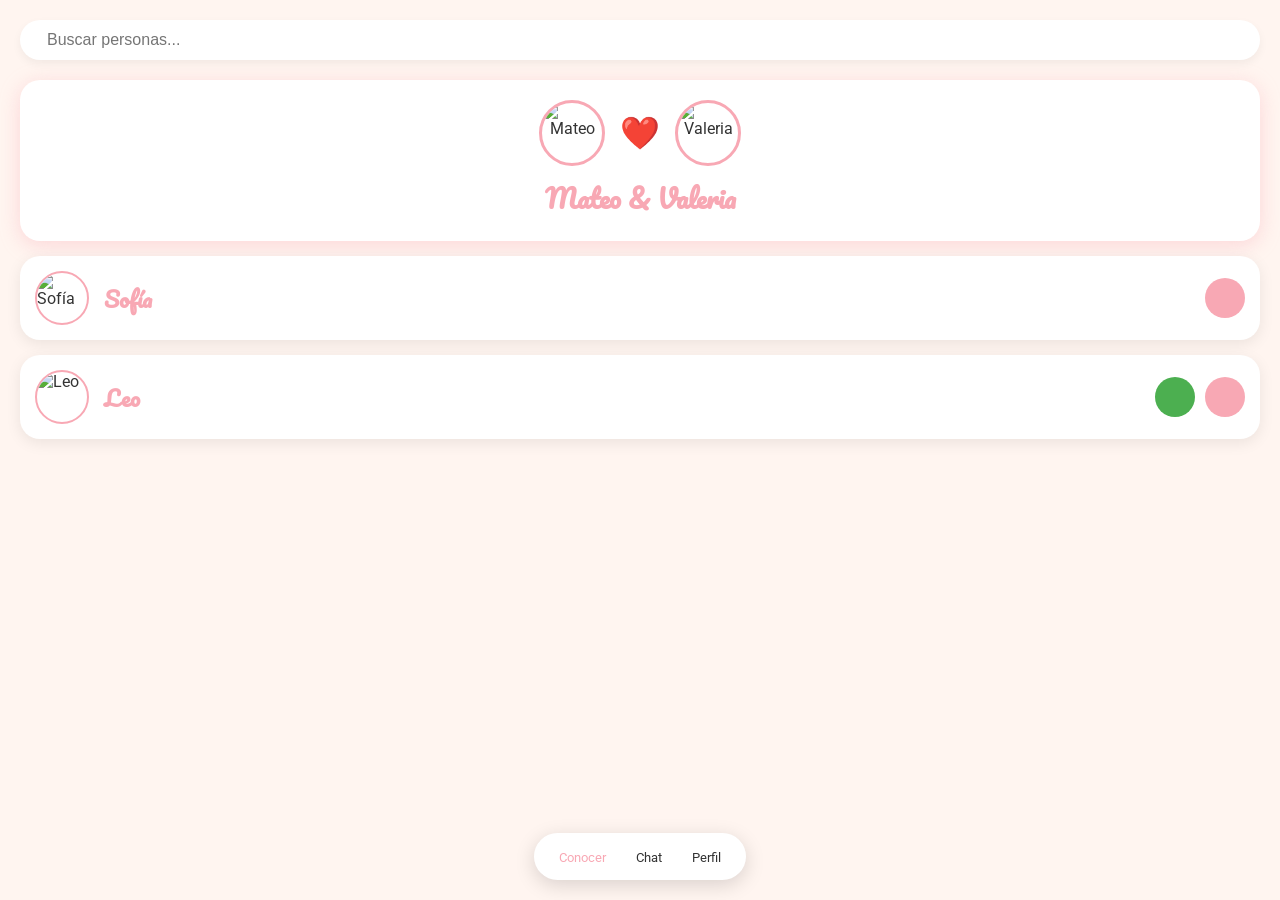
==== index.html @ 5f37c7fa "feat: Implementa la pantalla de chat individual Añade la estructura HTML, los estilos CSS y la lógic" ====
<!DOCTYPE html>
<html lang="es">
<head>
    <meta charset="UTF-8">
    <meta name="viewport" content="width=device-width, initial-scale=1.0">
    <title>ChatWey</title>
    <link rel="stylesheet" href="style.css">
</head>
<body>
    <div id="app">
        <!-- "Conocer" Screen -->
        <div id="conocer-screen" class="screen active">
            <header>
                <div class="search-bar">
                    <ion-icon name="search-outline"></ion-icon>
                    <input type="text" placeholder="Buscar personas...">
                </div>
            </header>
            <main class="user-list">
                <!-- User profiles will be injected here by JavaScript -->
            </main>
        </div>

        <!-- "Chat" Screen (initially hidden) -->
        <div id="chat-screen" class="screen">
            <header>
                <h2 class="screen-title">Chat</h2>
            </header>
            <main class="conversation-list" id="conversation-list">
                <!-- Conversation items will be injected here by JavaScript -->
            </main>
        </div>

        <!-- "Perfil" Screen (initially hidden) -->
        <div id="perfil-screen" class="screen">
            <!-- Profile content will go here -->
        </div>

        <!-- "Individual Chat" Screen (initially hidden) -->
        <div id="individual-chat-screen" class="screen">
            <header class="chat-header">
                <button class="back-button" id="back-to-chat-list">
                    <ion-icon name="arrow-back-outline"></ion-icon>
                </button>
                <img src="" alt="Avatar" class="avatar" id="chat-header-avatar">
                <div class="chat-header-info">
                    <h3 id="chat-header-name"></h3>
                    <!-- Optional: status like "online" or "typing..." can go here -->
                </div>
            </header>
            <main class="message-list" id="message-list">
                <!-- Messages will be injected here by JavaScript -->
            </main>
            <footer class="chat-input-bar">
                <input type="text" placeholder="Escribe un mensaje..." id="message-input">
                <button class="send-message-button">
                    <ion-icon name="send-outline"></ion-icon>
                </button>
            </footer>
        </div>

        <!-- Couple Request Panel (hidden by default) -->
        <div id="couple-request-panel" class="modal-overlay" style="display: none;">
            <div class="modal-content">
                <h3>Escribe un mensaje especial</h3>
                <textarea id="couple-request-message" placeholder="Tu mensaje aquí..."></textarea>
                <button id="send-couple-request" class="send-button">Enviar Carta</button>
                <button id="cancel-couple-request" class="cancel-button">
                    <ion-icon name="close-outline"></ion-icon>
                </button>
            </div>
        </div>
    </div>

    <!-- Bubble Navigation Menu -->
    <nav class="bubble-nav" id="bubble-nav-bar">
        <a href="#" class="nav-item active" data-screen="conocer-screen">
            <ion-icon name="people-outline"></ion-icon>
            <span>Conocer</span>
        </a>
        <a href="#" class="nav-item" data-screen="chat-screen">
            <ion-icon name="chatbubbles-outline"></ion-icon>
            <span>Chat</span>
        </a>
        <a href="#" class="nav-item" data-screen="perfil-screen">
            <ion-icon name="person-outline"></ion-icon>
            <span>Perfil</span>
        </a>
    </nav>

    <script type="module" src="https://unpkg.com/ionicons@7.1.0/dist/ionicons/ionicons.esm.js"></script>
    <script nomodule src="https://unpkg.com/ionicons@7.1.0/dist/ionicons/ionicons.js"></script>
    <script src="app.js"></script>
</body>
</html>
---- style.css ----
@import url('https://fonts.googleapis.com/css2?family=Pacifico&family=Roboto:wght@400;700&display=swap');

:root {
    --bg-color: #FFF5F0; /* Peach */
    --primary-color: #F8A8B4; /* Pink */
    --secondary-color: #F9A66C; /* Orange */
    --text-color: #333;
    --white-color: #fff;
    --bubble-radius: 30px;
    --card-radius: 20px;
}

body {
    font-family: 'Roboto', sans-serif;
    background-color: var(--bg-color);
    margin: 0;
    padding: 0;
    padding-bottom: 80px; /* Space for the nav bar */
    color: var(--text-color);
}

#app {
    padding: 20px;
}

/* --- Screens --- */
.screen {
    display: none;
}
.screen.active {
    display: block; /* Default for others */
}

.screen-title {
    font-family: 'Pacifico', cursive;
    color: var(--primary-color);
    text-align: center;
    font-size: 2em;
}

/* --- Header & Search Bar --- */
header {
    margin-bottom: 20px;
}

.search-bar {
    display: flex;
    align-items: center;
    background-color: var(--white-color);
    border-radius: var(--bubble-radius);
    padding: 10px 15px;
    box-shadow: 0 4px 10px rgba(0, 0, 0, 0.05);
}

.search-bar ion-icon {
    font-size: 1.2em;
    color: var(--primary-color);
    margin-right: 10px;
}

.search-bar input {
    border: none;
    outline: none;
    width: 100%;
    background: transparent;
    font-size: 1em;
}

/* --- User List --- */
.user-list {
    display: grid;
    gap: 15px;
}

.user-card {
    display: flex;
    align-items: center;
    background-color: var(--white-color);
    border-radius: var(--card-radius);
    padding: 15px;
    box-shadow: 0 4px 15px rgba(0, 0, 0, 0.08);
    transition: transform 0.2s ease;
}
.user-card:hover {
    transform: translateY(-3px);
}

.user-card .avatar {
    width: 50px;
    height: 50px;
    border-radius: 50%;
    object-fit: cover;
    margin-right: 15px;
    border: 2px solid var(--primary-color);
}

.user-card .user-info {
    flex-grow: 1;
}

.user-card .user-info h3 {
    margin: 0;
    font-family: 'Pacifico', cursive;
    font-size: 1.4em;
    color: var(--primary-color);
}

.user-card .action-button {
    border: none;
    background-color: var(--primary-color);
    color: var(--white-color);
    padding: 10px;
    border-radius: 50%;
    width: 40px;
    height: 40px;
    display: flex;
    align-items: center;
    justify-content: center;
    cursor: pointer;
    transition: background-color 0.2s ease;
    font-size: 1.5em;
}

.user-card .action-button:hover {
    background-color: var(--secondary-color);
}

.user-card .action-button.friends {
    background-color: #4CAF50; /* Green for friends */
}
.user-card .action-button.friends:hover {
    background-color: #45a049;
}

.button-group {
    display: flex;
    gap: 10px;
}

.couple-button.pending ion-icon {
    color: var(--secondary-color);
}

.couple-button.request-received ion-icon {
    color: var(--primary-color);
    animation: pulse 1.5s infinite;
}

@keyframes pulse {
    0% { transform: scale(1); }
    50% { transform: scale(1.3); }
    100% { transform: scale(1); }
}


/* --- Couple Card --- */
.couple-card {
    background-color: var(--white-color);
    border-radius: var(--card-radius);
    padding: 20px;
    box-shadow: 0 4px 20px rgba(248, 168, 180, 0.4);
    display: flex;
    flex-direction: column;
    align-items: center;
    text-align: center;
}

.couple-avatars {
    display: flex;
    align-items: center;
    margin-bottom: 10px;
}

.couple-avatars .avatar {
    width: 60px;
    height: 60px;
    border-radius: 50%;
    object-fit: cover;
    border: 3px solid var(--primary-color);
}

.couple-avatars .heart-animation {
    font-size: 2em;
    color: var(--primary-color);
    margin: 0 15px;
    animation: heartbeat 1.5s infinite ease-in-out;
    position: relative; /* Needed for pseudo-elements */
}

@keyframes heartbeat {
    0%, 100% { transform: scale(1); }
    50% { transform: scale(1.2); }
}

/* Floating hearts animation */
.couple-card .couple-avatars::before,
.couple-card .couple-avatars::after {
    content: '❤️';
    position: absolute;
    font-size: 1em;
    opacity: 0;
    animation: float-heart 5s infinite;
}

.couple-card .couple-avatars::after {
    animation-delay: 2.5s; /* Start the second heart halfway through */
}

@keyframes float-heart {
    0% {
        transform: translateX(-50px) translateY(0);
        opacity: 0;
    }
    25% {
        opacity: 0.7;
    }
    75% {
        opacity: 0.7;
    }
    100% {
        transform: translateX(50px) translateY(-20px);
        opacity: 0;
    }
}

.couple-info h3 {
    margin: 0;
    font-family: 'Pacifico', cursive;
    font-size: 1.6em;
    color: var(--primary-color);
}

/* --- Chat Screen & Letter --- */
#chat-messages {
    display: flex;
    flex-direction: column;
    gap: 20px;
    align-items: center;
}

.letter-container {
    perspective: 1000px;
    cursor: pointer;
}

.letter-envelope {
    width: 200px;
    height: 120px;
    background-color: var(--primary-color);
    border-radius: 10px;
    position: relative;
    display: flex;
    justify-content: center;
    align-items: center;
    box-shadow: 0 5px 15px rgba(0,0,0,0.1);
    color: white;
    font-size: 2em;
}

.letter-envelope::before {
    content: '';
    position: absolute;
    top: 0;
    left: 0;
    right: 0;
    border-top: 60px solid var(--secondary-color);
    border-left: 100px solid transparent;
    border-right: 100px solid transparent;
    border-radius: 10px 10px 0 0;
}

.letter-container.open .letter-envelope {
    transform: rotateX(180deg);
}

.letter-content {
    position: absolute;
    top: 0;
    left: 0;
    width: 100%;
    height: 100%;
    background: white;
    color: var(--text-color);
    padding: 20px;
    border-radius: 10px;
    transform: rotateX(-180deg);
    backface-visibility: hidden;
    overflow: auto;
    box-sizing: border-box;
}

.letter-container.open .letter-content {
    transform: rotateX(0deg);
    z-index: 2; /* Bring to front when open */
}

.letter-content p {
    margin: 0 0 10px;
}

.letter-actions {
    display: flex;
    justify-content: center;
    gap: 20px;
    margin-top: 15px;
}

.letter-actions .action-button.accept {
    background-color: #4CAF50;
}
.letter-actions .action-button.reject {
    background-color: #F44336;
}

.letter-envelope, .letter-content {
    transition: transform 0.6s;
    transform-style: preserve-3d;
    backface-visibility: hidden;
}


/* --- Couple Request Panel --- */
.modal-overlay {
    position: fixed;
    top: 0;
    left: 0;
    width: 100%;
    height: 100%;
    background-color: rgba(0, 0, 0, 0.5);
    display: flex;
    justify-content: center;
    align-items: center;
    z-index: 1000;
}

.modal-content {
    background-color: var(--white-color);
    padding: 30px;
    border-radius: var(--bubble-radius);
    box-shadow: 0 10px 30px rgba(0, 0, 0, 0.2);
    width: 90%;
    max-width: 400px;
    text-align: center;
    position: relative;
    transition: transform 0.3s ease-out, opacity 0.3s ease-out;
}

.modal-content.sending {
    animation: send-letter 0.8s forwards ease-in-out;
}

@keyframes send-letter {
    0% {
        transform: scale(1) rotate(0deg);
        opacity: 1;
    }
    30% {
        transform: scale(1.05) rotate(0deg); /* slight grow */
    }
    100% {
        transform: scale(0.1) translateY(-800px) rotate(45deg);
        opacity: 0;
    }
}

.modal-content h3 {
    font-family: 'Pacifico', cursive;
    color: var(--primary-color);
    margin-top: 0;
}

.modal-content textarea {
    width: 100%;
    height: 100px;
    border-radius: var(--card-radius);
    border: 1px solid #ddd;
    padding: 10px;
    margin-bottom: 20px;
    font-family: 'Roboto', sans-serif;
    resize: none;
}

.send-button {
    background-color: var(--primary-color);
    color: var(--white-color);
    border: none;
    padding: 15px 30px;
    border-radius: var(--bubble-radius);
    font-size: 1.1em;
    cursor: pointer;
    transition: background-color 0.2s ease;
}

.send-button:hover {
    background-color: var(--secondary-color);
}

.cancel-button {
    position: absolute;
    top: 10px;
    right: 10px;
    background: transparent;
    border: none;
    font-size: 2em;
    color: #aaa;
    cursor: pointer;
}


/* --- Bubble Navigation --- */
.bubble-nav {
    position: fixed;
    bottom: 20px;
    left: 50%;
    transform: translateX(-50%);
    display: flex;
    background-color: var(--white-color);
    border-radius: var(--bubble-radius);
    padding: 10px;
    box-shadow: 0 5px 20px rgba(0, 0, 0, 0.15);
}

.nav-item {
    display: flex;
    flex-direction: column;
    align-items: center;
    text-decoration: none;
    color: var(--text-color);
    padding: 5px 15px;
    position: relative;
    transition: color 0.3s ease;
}

.nav-item ion-icon {
    font-size: 1.8em;
    margin-bottom: 2px;
}

.nav-item span {
    font-size: 0.8em;
}

.nav-item.active {
    color: var(--primary-color);
}

/* --- Conversation List --- */
.conversation-list {
    display: flex;
    flex-direction: column;
    gap: 15px;
}

.conversation-item {
    display: flex;
    align-items: center;
    background-color: var(--white-color);
    padding: 15px;
    border-radius: var(--card-radius);
    box-shadow: 0 4px 15px rgba(0, 0, 0, 0.08);
    cursor: pointer;
    transition: transform 0.2s ease, box-shadow 0.2s ease;
}

.conversation-item:hover {
    transform: translateY(-3px);
    box-shadow: 0 6px 20px rgba(0, 0, 0, 0.1);
}

.conversation-item .avatar {
    width: 55px;
    height: 55px;
    border-radius: 50%;
    object-fit: cover;
    margin-right: 15px;
    border: 2px solid var(--secondary-color);
}

.conversation-details {
    flex-grow: 1;
}

.conversation-details h3 {
    margin: 0 0 4px 0;
    font-family: 'Pacifico', cursive;
    font-size: 1.4em;
    color: var(--primary-color);
}

.conversation-details p {
    margin: 0;
    color: #666;
}

.conversation-meta {
    text-align: right;
    display: flex;
    flex-direction: column;
    align-items: flex-end;
    gap: 8px;
}

.conversation-meta .timestamp {
    font-size: 0.8em;
    color: #999;
}

.conversation-meta .unread-count {
    background-color: var(--primary-color);
    color: var(--white-color);
    font-size: 0.8em;
    font-weight: bold;
    border-radius: 50%;
    width: 22px;
    height: 22px;
    display: flex;
    justify-content: center;
    align-items: center;
}

/* --- Unread and Typing Indicators --- */
.conversation-item.unread .conversation-details p {
    font-weight: bold;
    color: var(--text-color);
}

.typing-indicator {
    color: var(--secondary-color) !important;
    font-style: italic;
}

/* --- Individual Chat Screen --- */
#individual-chat-screen {
    position: fixed;
    top: 0;
    left: 0;
    right: 0;
    bottom: 0;
    background-color: var(--bg-color);
    z-index: 100; /* Ensure it's on top of other screens */
    flex-direction: column;
    padding: 0; /* Override default app padding */
}

#individual-chat-screen.active {
    display: flex;
}

/* --- Chat Header --- */
.chat-header {
    display: flex;
    align-items: center;
    padding: 10px 15px;
    background-color: var(--white-color);
    box-shadow: 0 2px 5px rgba(0,0,0,0.1);
    z-index: 1;
}

.chat-header .back-button {
    background: none;
    border: none;
    font-size: 1.8em;
    color: var(--primary-color);
    margin-right: 10px;
    cursor: pointer;
}

.chat-header .avatar {
    width: 45px;
    height: 45px;
    border-radius: 50%;
    margin-right: 15px;
}

.chat-header h3 {
    margin: 0;
    font-family: 'Pacifico', cursive;
    color: var(--primary-color);
    font-size: 1.5em;
}

/* --- Message List --- */
.message-list {
    flex-grow: 1;
    overflow-y: auto;
    padding: 20px;
    display: flex;
    flex-direction: column;
    gap: 12px;
}

.message-bubble {
    padding: 10px 15px;
    border-radius: 20px;
    max-width: 75%;
    word-wrap: break-word;
}

.message-bubble .message-text {
    margin: 0;
}

.message-bubble.received {
    background-color: var(--white-color);
    align-self: flex-start;
    border-bottom-left-radius: 5px;
}

.message-bubble.sent {
    background-color: #ffdce0; /* A lighter pink */
    align-self: flex-end;
    border-bottom-right-radius: 5px;
}

/* --- Reply Preview --- */
.reply-preview {
    background-color: rgba(0,0,0,0.05);
    border-left: 3px solid var(--secondary-color);
    padding: 8px;
    margin: -2px -7px 8px -7px;
    border-radius: 5px;
}
.reply-preview strong {
    color: var(--secondary-color);
    font-size: 0.9em;
}
.reply-preview p {
    margin: 2px 0 0;
    font-size: 0.9em;
    color: #666;
    white-space: nowrap;
    overflow: hidden;
    text-overflow: ellipsis;
}


/* --- Message Meta & Status Icons --- */
.message-meta {
    display: flex;
    justify-content: flex-end;
    align-items: center;
    gap: 5px;
    font-size: 0.75em;
    color: #888;
    margin-top: 5px;
}

.status-icon {
    font-size: 1.2em;
}

.status-icon.seen {
    color: var(--secondary-color); /* Orange for seen status */
}


/* --- Chat Input Bar --- */
.chat-input-bar {
    display: flex;
    align-items: center;
    padding: 10px;
    background-color: var(--white-color);
    border-top: 1px solid #eee;
}

.chat-input-bar input {
    flex-grow: 1;
    border: none;
    outline: none;
    background-color: #f0f0f0;
    border-radius: var(--bubble-radius);
    padding: 12px 18px;
    font-size: 1em;
}

.chat-input-bar .send-message-button {
    background: var(--primary-color);
    border: none;
    color: white;
    font-size: 1.5em;
    width: 48px;
    height: 48px;
    border-radius: 50%;
    display: flex;
    justify-content: center;
    align-items: center;
    margin-left: 10px;
    cursor: pointer;
    transition: background-color 0.2s ease;
}

.chat-input-bar .send-message-button:hover {
    background: var(--secondary-color);
}
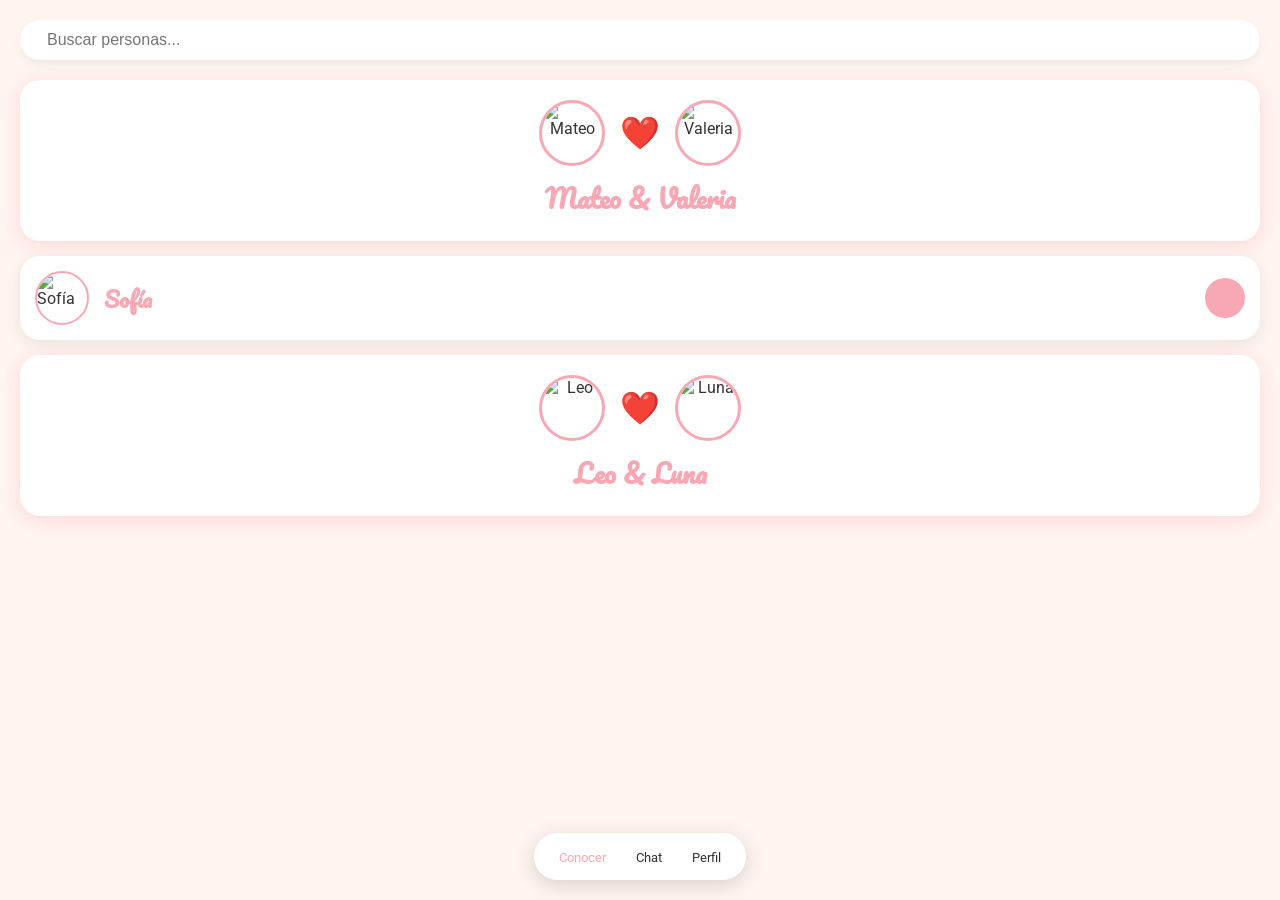
==== commit 848e3cd6: "feat: Implementar la pantalla de perfil Añade la pantalla de perfil de usuario a la aplicación.  - C" ====
--- a/index.html
+++ b/index.html
@@ -33,7 +33,44 @@
 
         <!-- "Perfil" Screen (initially hidden) -->
         <div id="perfil-screen" class="screen">
-            <!-- Profile content will go here -->
+            <header>
+                <h2 class="screen-title">Perfil</h2>
+            </header>
+            <main class="profile-content">
+                <div class="profile-header">
+                    <div class="profile-avatar-container">
+                        <img src="" alt="Avatar de Perfil" id="profile-avatar">
+                        <button class="edit-profile-button">
+                            <ion-icon name="pencil-outline"></ion-icon>
+                        </button>
+                    </div>
+                    <h3 id="profile-name"></h3>
+                    <p id="profile-bio">¡Hola! Estoy usando ChatWey.</p>
+                </div>
+
+                <div class="profile-relationship-card" id="relationship-card">
+                    <!-- This will be dynamically filled by JS -->
+                </div>
+
+                <div class="profile-actions-list">
+                    <a href="#" class="action-item">
+                        <ion-icon name="settings-outline"></ion-icon>
+                        <span>Ajustes de la cuenta</span>
+                    </a>
+                    <a href="#" class="action-item">
+                        <ion-icon name="notifications-outline"></ion-icon>
+                        <span>Notificaciones</span>
+                    </a>
+                    <a href="#" class="action-item">
+                        <ion-icon name="person-add-outline"></ion-icon>
+                        <span>Invitar amigos</span>
+                    </a>
+                    <a href="#" class="action-item logout-button">
+                        <ion-icon name="log-out-outline"></ion-icon>
+                        <span>Cerrar Sesión</span>
+                    </a>
+                </div>
+            </main>
         </div>
 
         <!-- "Individual Chat" Screen (initially hidden) -->
@@ -46,6 +83,16 @@
                 <div class="chat-header-info">
                     <h3 id="chat-header-name"></h3>
                     <!-- Optional: status like "online" or "typing..." can go here -->
+                </div>
+                <div class="chat-options-container">
+                    <button class="options-button" id="chat-options-button">
+                        <ion-icon name="ellipsis-vertical-outline"></ion-icon>
+                    </button>
+                    <div class="options-menu" id="chat-options-menu">
+                        <a href="#" class="menu-item">Ver perfil</a>
+                        <a href="#" class="menu-item">Reportar</a>
+                        <a href="#" class="menu-item">Bloquear</a>
+                    </div>
                 </div>
             </header>
             <main class="message-list" id="message-list">
--- a/style.css
+++ b/style.css
@@ -692,3 +692,212 @@
 .chat-input-bar .send-message-button:hover {
     background: var(--secondary-color);
 }
+
+/* --- Chat Options Menu --- */
+.chat-header-info {
+    flex-grow: 1;
+}
+
+.chat-options-container {
+    position: relative;
+}
+
+.options-button {
+    background: none;
+    border: none;
+    font-size: 1.8em;
+    color: var(--primary-color);
+    cursor: pointer;
+    padding: 5px;
+}
+
+.options-menu {
+    display: none;
+    position: absolute;
+    top: 100%;
+    right: 0;
+    background-color: var(--white-color);
+    border-radius: var(--card-radius);
+    box-shadow: 0 4px 15px rgba(0,0,0,0.1);
+    padding: 10px 0;
+    width: 150px;
+    z-index: 10;
+    opacity: 0;
+    transform: translateY(-10px);
+    transition: opacity 0.2s ease, transform 0.2s ease;
+}
+
+.options-menu.active {
+    display: block;
+    opacity: 1;
+    transform: translateY(0);
+}
+
+.options-menu .menu-item {
+    display: block;
+    padding: 10px 20px;
+    text-decoration: none;
+    color: var(--text-color);
+    transition: background-color 0.2s ease;
+}
+
+.options-menu .menu-item:hover {
+    background-color: var(--bg-color);
+}
+
+/* --- Profile Screen --- */
+.profile-content {
+    display: flex;
+    flex-direction: column;
+    align-items: center;
+    gap: 25px;
+}
+
+.profile-header {
+    text-align: center;
+}
+
+.profile-avatar-container {
+    position: relative;
+    width: 120px;
+    height: 120px;
+    margin: 0 auto 15px auto;
+}
+
+#profile-avatar {
+    width: 100%;
+    height: 100%;
+    border-radius: 50%;
+    border: 4px solid var(--primary-color);
+    box-shadow: 0 4px 15px rgba(0,0,0,0.1);
+}
+
+.edit-profile-button {
+    position: absolute;
+    bottom: 0;
+    right: 0;
+    background-color: var(--secondary-color);
+    color: var(--white-color);
+    border: none;
+    width: 40px;
+    height: 40px;
+    border-radius: 50%;
+    display: flex;
+    justify-content: center;
+    align-items: center;
+    font-size: 1.4em;
+    cursor: pointer;
+    box-shadow: 0 2px 8px rgba(0,0,0,0.2);
+    transition: background-color 0.2s ease;
+}
+
+.edit-profile-button:hover {
+    background-color: var(--primary-color);
+}
+
+#profile-name {
+    font-family: 'Pacifico', cursive;
+    font-size: 2em;
+    color: var(--primary-color);
+    margin: 0;
+}
+
+#profile-bio {
+    color: #666;
+    margin-top: 5px;
+}
+
+/* --- Relationship Card --- */
+.profile-relationship-card {
+    background-color: var(--white-color);
+    width: 100%;
+    max-width: 400px;
+    padding: 20px;
+    border-radius: var(--card-radius);
+    box-shadow: 0 4px 15px rgba(0,0,0,0.08);
+    text-align: center;
+}
+
+.profile-relationship-card h4 {
+    margin: 0 0 10px;
+    font-family: 'Pacifico', cursive;
+    color: var(--secondary-color);
+    font-size: 1.4em;
+}
+
+.profile-relationship-card p {
+    margin: 0 0 15px;
+    color: #666;
+}
+
+.partner-info {
+    margin-bottom: 15px;
+}
+
+.partner-info .avatar {
+    width: 60px;
+    height: 60px;
+    border-radius: 50%;
+    border: 2px solid var(--secondary-color);
+    margin: 5px 0;
+}
+
+.find-partner-button, .breakup-button {
+    border: none;
+    padding: 12px 25px;
+    border-radius: var(--bubble-radius);
+    font-size: 1em;
+    cursor: pointer;
+    transition: background-color 0.2s ease, transform 0.2s ease;
+}
+.find-partner-button {
+    background-color: var(--primary-color);
+    color: var(--white-color);
+}
+.breakup-button {
+    background-color: #ff6b6b; /* A distinct red for breaking up */
+    color: var(--white-color);
+}
+.find-partner-button:hover, .breakup-button:hover {
+    transform: scale(1.05);
+}
+
+/* --- Profile Actions List --- */
+.profile-actions-list {
+    width: 100%;
+    max-width: 400px;
+    display: flex;
+    flex-direction: column;
+    gap: 10px;
+}
+
+.action-item {
+    display: flex;
+    align-items: center;
+    background-color: var(--white-color);
+    padding: 15px 20px;
+    border-radius: var(--card-radius);
+    box-shadow: 0 4px 15px rgba(0,0,0,0.08);
+    text-decoration: none;
+    color: var(--text-color);
+    transition: transform 0.2s ease, box-shadow 0.2s ease;
+}
+
+.action-item:hover {
+    transform: translateY(-3px);
+    box-shadow: 0 6px 20px rgba(0,0,0,0.1);
+}
+
+.action-item ion-icon {
+    font-size: 1.5em;
+    color: var(--primary-color);
+    margin-right: 20px;
+}
+
+.action-item span {
+    font-size: 1.1em;
+}
+
+.action-item.logout-button ion-icon {
+    color: #ff6b6b;
+}
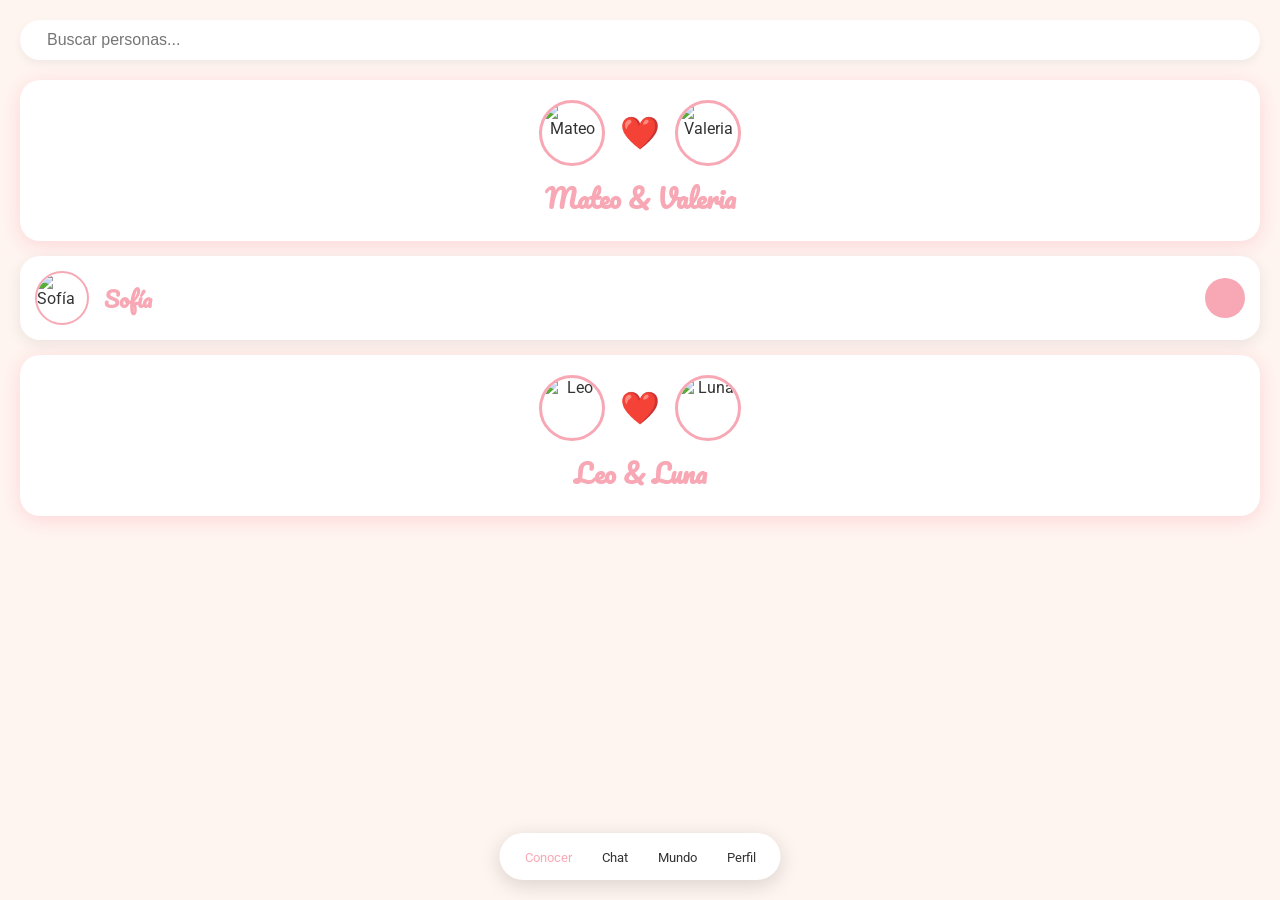
==== commit 29d55ef7: "feat: Añadir la sección "Mundo" a la navegación Añade un nuevo elemento "Mundo" a la barra de navega" ====
--- a/index.html
+++ b/index.html
@@ -28,6 +28,16 @@
             </header>
             <main class="conversation-list" id="conversation-list">
                 <!-- Conversation items will be injected here by JavaScript -->
+            </main>
+        </div>
+
+        <!-- "Mundo" Screen (initially hidden) -->
+        <div id="mundo-screen" class="screen">
+            <header>
+                <h2 class="screen-title">Mundo</h2>
+            </header>
+            <main class="mundo-content">
+                <!-- Content for Mundo screen will go here -->
             </main>
         </div>
 
@@ -129,6 +139,10 @@
             <ion-icon name="chatbubbles-outline"></ion-icon>
             <span>Chat</span>
         </a>
+        <a href="#" class="nav-item" data-screen="mundo-screen">
+            <ion-icon name="earth-outline"></ion-icon>
+            <span>Mundo</span>
+        </a>
         <a href="#" class="nav-item" data-screen="perfil-screen">
             <ion-icon name="person-outline"></ion-icon>
             <span>Perfil</span>
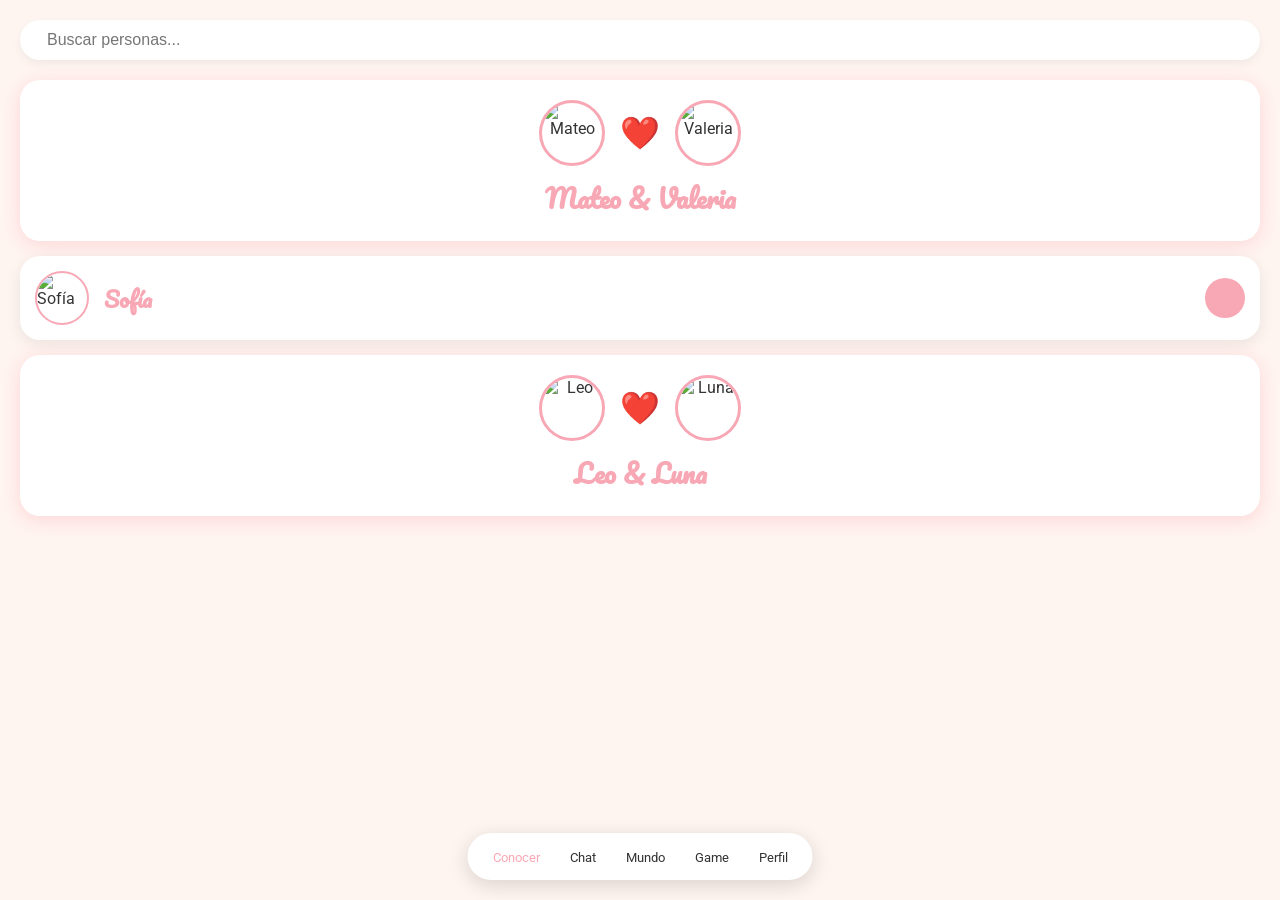
==== commit b8368f0f: "feat: Añadir la sección "Game" a la navegación Introduce una nueva sección llamada "Game" en la barr" ====
--- a/index.html
+++ b/index.html
@@ -38,6 +38,16 @@
             </header>
             <main class="mundo-content">
                 <!-- Content for Mundo screen will go here -->
+            </main>
+        </div>
+
+        <!-- "Game" Screen (initially hidden) -->
+        <div id="game-screen" class="screen">
+            <header>
+                <h2 class="screen-title">Game</h2>
+            </header>
+            <main class="game-content">
+                <!-- Content for Game screen will go here -->
             </main>
         </div>
 
@@ -143,6 +153,10 @@
             <ion-icon name="earth-outline"></ion-icon>
             <span>Mundo</span>
         </a>
+        <a href="#" class="nav-item" data-screen="game-screen">
+            <ion-icon name="game-controller-outline"></ion-icon>
+            <span>Game</span>
+        </a>
         <a href="#" class="nav-item" data-screen="perfil-screen">
             <ion-icon name="person-outline"></ion-icon>
             <span>Perfil</span>
--- a/style.css
+++ b/style.css
@@ -612,6 +612,13 @@
     border-bottom-right-radius: 5px;
 }
 
+.sender-name {
+    font-size: 0.8em;
+    font-weight: bold;
+    color: var(--secondary-color);
+    margin-bottom: 4px;
+}
+
 /* --- Reply Preview --- */
 .reply-preview {
     background-color: rgba(0,0,0,0.05);
@@ -901,3 +908,86 @@
 .action-item.logout-button ion-icon {
     color: #ff6b6b;
 }
+
+/* --- Mundo Screen --- */
+.mundo-content {
+    display: flex;
+    flex-direction: column;
+    gap: 15px;
+}
+
+.group-card {
+    display: flex;
+    align-items: center;
+    background-color: var(--white-color);
+    padding: 15px;
+    border-radius: var(--card-radius);
+    box-shadow: 0 4px 15px rgba(0, 0, 0, 0.08);
+    cursor: pointer;
+    transition: transform 0.2s ease, box-shadow 0.2s ease;
+}
+
+.group-card:hover {
+    transform: translateY(-3px);
+    box-shadow: 0 6px 20px rgba(0, 0, 0, 0.1);
+}
+
+.group-card .avatar {
+    width: 55px;
+    height: 55px;
+    border-radius: 50%;
+    object-fit: cover;
+    margin-right: 15px;
+    border: 2px solid var(--primary-color);
+}
+
+.group-details {
+    flex-grow: 1;
+}
+
+.group-details h3 {
+    margin: 0 0 4px 0;
+    font-family: 'Pacifico', cursive;
+    font-size: 1.4em;
+    color: var(--primary-color);
+}
+
+.group-details p {
+    margin: 0;
+    color: #666;
+    font-size: 0.9em;
+}
+
+.group-meta {
+    text-align: right;
+    display: flex;
+    flex-direction: column;
+    align-items: flex-end;
+    gap: 8px;
+}
+
+.group-meta .member-count {
+    display: flex;
+    align-items: center;
+    gap: 4px;
+    font-size: 0.9em;
+    color: #888;
+}
+
+.group-meta .member-count ion-icon {
+    font-size: 1.2em;
+}
+
+.group-meta .unread-count {
+    background-color: var(--primary-color);
+    color: var(--white-color);
+    font-size: 0.8em;
+    font-weight: bold;
+    border-radius: 50%;
+    min-width: 22px;
+    height: 22px;
+    padding: 2px;
+    display: flex;
+    justify-content: center;
+    align-items: center;
+}
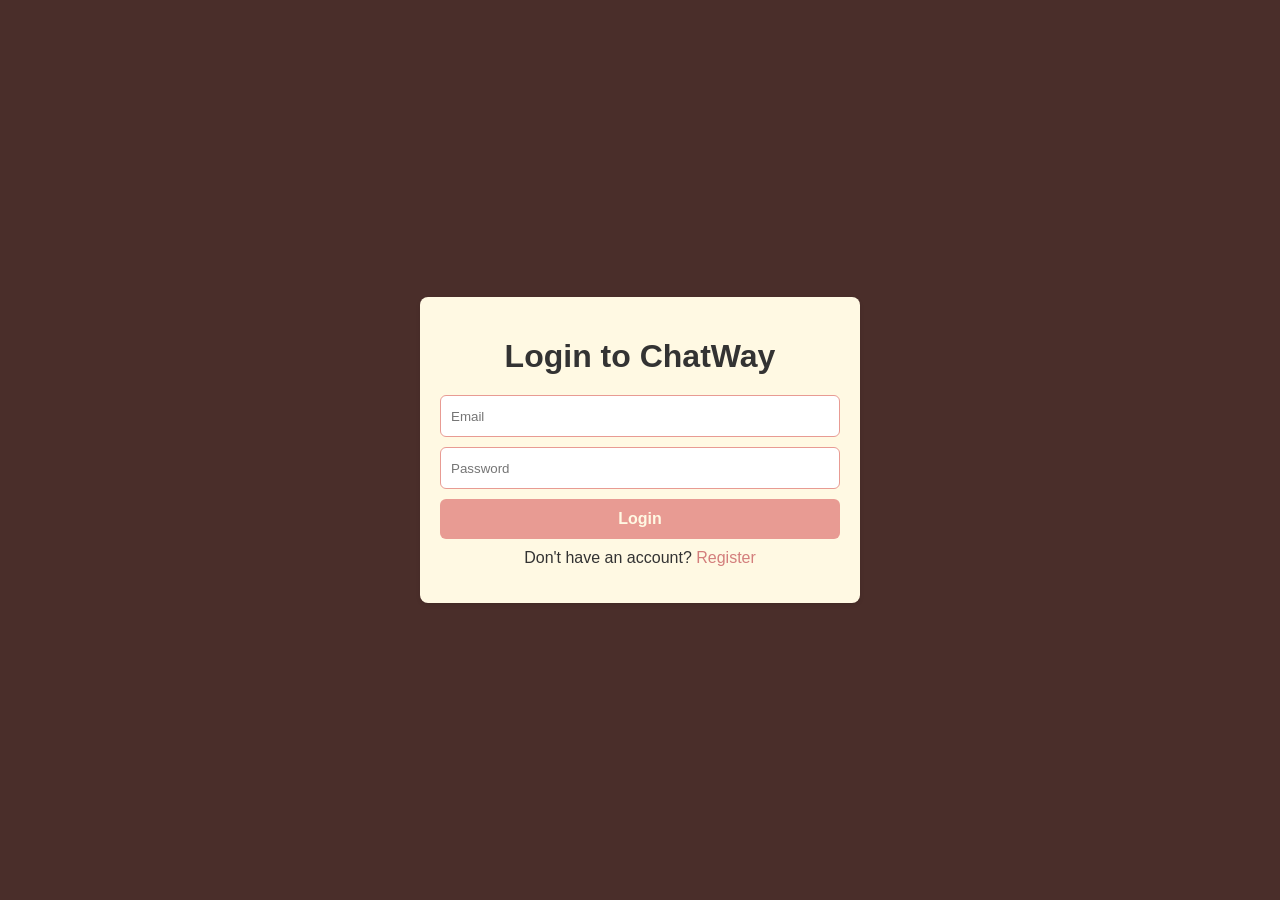
==== commit 9da8243e: "feat: Apply logo-based color scheme and improve registration form This commit implements a new visua" ====
--- a/index.html
+++ b/index.html
@@ -1,170 +1,78 @@
 <!DOCTYPE html>
-<html lang="es">
+<html lang="en">
 <head>
     <meta charset="UTF-8">
     <meta name="viewport" content="width=device-width, initial-scale=1.0">
-    <title>ChatWey</title>
+    <title>ChatWay</title>
     <link rel="stylesheet" href="style.css">
 </head>
 <body>
-    <div id="app">
-        <!-- "Conocer" Screen -->
-        <div id="conocer-screen" class="screen active">
-            <header>
-                <div class="search-bar">
-                    <ion-icon name="search-outline"></ion-icon>
-                    <input type="text" placeholder="Buscar personas...">
-                </div>
-            </header>
-            <main class="user-list">
-                <!-- User profiles will be injected here by JavaScript -->
-            </main>
+    <div id="auth-container">
+        <!-- Login Form -->
+        <div id="login-form">
+            <h1>Login to ChatWay</h1>
+            <input type="email" placeholder="Email" required>
+            <input type="password" placeholder="Password" required>
+            <button>Login</button>
+            <p>Don't have an account? <a href="#" id="show-register">Register</a></p>
         </div>
 
-        <!-- "Chat" Screen (initially hidden) -->
-        <div id="chat-screen" class="screen">
-            <header>
-                <h2 class="screen-title">Chat</h2>
-            </header>
-            <main class="conversation-list" id="conversation-list">
-                <!-- Conversation items will be injected here by JavaScript -->
-            </main>
-        </div>
-
-        <!-- "Mundo" Screen (initially hidden) -->
-        <div id="mundo-screen" class="screen">
-            <header>
-                <h2 class="screen-title">Mundo</h2>
-            </header>
-            <main class="mundo-content">
-                <!-- Content for Mundo screen will go here -->
-            </main>
-        </div>
-
-        <!-- "Game" Screen (initially hidden) -->
-        <div id="game-screen" class="screen">
-            <header>
-                <h2 class="screen-title">Game</h2>
-            </header>
-            <main class="game-content">
-                <!-- Content for Game screen will go here -->
-            </main>
-        </div>
-
-        <!-- "Perfil" Screen (initially hidden) -->
-        <div id="perfil-screen" class="screen">
-            <header>
-                <h2 class="screen-title">Perfil</h2>
-            </header>
-            <main class="profile-content">
-                <div class="profile-header">
-                    <div class="profile-avatar-container">
-                        <img src="" alt="Avatar de Perfil" id="profile-avatar">
-                        <button class="edit-profile-button">
-                            <ion-icon name="pencil-outline"></ion-icon>
-                        </button>
-                    </div>
-                    <h3 id="profile-name"></h3>
-                    <p id="profile-bio">¡Hola! Estoy usando ChatWey.</p>
-                </div>
-
-                <div class="profile-relationship-card" id="relationship-card">
-                    <!-- This will be dynamically filled by JS -->
-                </div>
-
-                <div class="profile-actions-list">
-                    <a href="#" class="action-item">
-                        <ion-icon name="settings-outline"></ion-icon>
-                        <span>Ajustes de la cuenta</span>
-                    </a>
-                    <a href="#" class="action-item">
-                        <ion-icon name="notifications-outline"></ion-icon>
-                        <span>Notificaciones</span>
-                    </a>
-                    <a href="#" class="action-item">
-                        <ion-icon name="person-add-outline"></ion-icon>
-                        <span>Invitar amigos</span>
-                    </a>
-                    <a href="#" class="action-item logout-button">
-                        <ion-icon name="log-out-outline"></ion-icon>
-                        <span>Cerrar Sesión</span>
-                    </a>
-                </div>
-            </main>
-        </div>
-
-        <!-- "Individual Chat" Screen (initially hidden) -->
-        <div id="individual-chat-screen" class="screen">
-            <header class="chat-header">
-                <button class="back-button" id="back-to-chat-list">
-                    <ion-icon name="arrow-back-outline"></ion-icon>
-                </button>
-                <img src="" alt="Avatar" class="avatar" id="chat-header-avatar">
-                <div class="chat-header-info">
-                    <h3 id="chat-header-name"></h3>
-                    <!-- Optional: status like "online" or "typing..." can go here -->
-                </div>
-                <div class="chat-options-container">
-                    <button class="options-button" id="chat-options-button">
-                        <ion-icon name="ellipsis-vertical-outline"></ion-icon>
-                    </button>
-                    <div class="options-menu" id="chat-options-menu">
-                        <a href="#" class="menu-item">Ver perfil</a>
-                        <a href="#" class="menu-item">Reportar</a>
-                        <a href="#" class="menu-item">Bloquear</a>
-                    </div>
-                </div>
-            </header>
-            <main class="message-list" id="message-list">
-                <!-- Messages will be injected here by JavaScript -->
-            </main>
-            <footer class="chat-input-bar">
-                <input type="text" placeholder="Escribe un mensaje..." id="message-input">
-                <button class="send-message-button">
-                    <ion-icon name="send-outline"></ion-icon>
-                </button>
-            </footer>
-        </div>
-
-        <!-- Couple Request Panel (hidden by default) -->
-        <div id="couple-request-panel" class="modal-overlay" style="display: none;">
-            <div class="modal-content">
-                <h3>Escribe un mensaje especial</h3>
-                <textarea id="couple-request-message" placeholder="Tu mensaje aquí..."></textarea>
-                <button id="send-couple-request" class="send-button">Enviar Carta</button>
-                <button id="cancel-couple-request" class="cancel-button">
-                    <ion-icon name="close-outline"></ion-icon>
-                </button>
-            </div>
+        <!-- Registration Form -->
+        <div id="register-form" style="display: none;">
+            <h1>Register for ChatWay</h1>
+            <input type="text" placeholder="Name" required>
+            <input type="email" placeholder="Email" required>
+            <input type="password" placeholder="Password" required>
+            <input type="password" placeholder="Confirm Password" required>
+            <input type="date" placeholder="Date of Birth" required>
+            <select required>
+                <option value="" disabled selected>Select Sex</option>
+                <option value="male">Male</option>
+                <option value="female">Female</option>
+            </select>
+            <select required>
+                <option value="" disabled selected>Select Country</option>
+                <option value="usa">United States</option>
+                <option value="spain">Spain</option>
+                <option value="mexico">Mexico</option>
+            </select>
+            <select required>
+                <option value="" disabled selected>Select Language</option>
+                <option value="en">English</option>
+                <option value="es">Español</option>
+            </select>
+            <button>Register</button>
+            <p>Already have an account? <a href="#" id="show-login">Login</a></p>
         </div>
     </div>
 
-    <!-- Bubble Navigation Menu -->
-    <nav class="bubble-nav" id="bubble-nav-bar">
-        <a href="#" class="nav-item active" data-screen="conocer-screen">
-            <ion-icon name="people-outline"></ion-icon>
-            <span>Conocer</span>
-        </a>
-        <a href="#" class="nav-item" data-screen="chat-screen">
-            <ion-icon name="chatbubbles-outline"></ion-icon>
-            <span>Chat</span>
-        </a>
-        <a href="#" class="nav-item" data-screen="mundo-screen">
-            <ion-icon name="earth-outline"></ion-icon>
-            <span>Mundo</span>
-        </a>
-        <a href="#" class="nav-item" data-screen="game-screen">
-            <ion-icon name="game-controller-outline"></ion-icon>
-            <span>Game</span>
-        </a>
-        <a href="#" class="nav-item" data-screen="perfil-screen">
-            <ion-icon name="person-outline"></ion-icon>
-            <span>Perfil</span>
-        </a>
-    </nav>
+    <div id="app-container" style="display: none;">
+        <nav>
+            <a href="#" class="nav-link active" data-target="mundo">Mundo</a>
+            <a href="#" class="nav-link" data-target="chat">Chat</a>
+            <a href="#" class="nav-link" data-target="personas">Personas</a>
+            <a href="#" class="nav-link" data-target="juego">Juego</a>
+        </nav>
+        <main id="app-content">
+            <div id="mundo" class="content-section">
+                <h2>Mundo</h2>
+                <!-- Content for Mundo -->
+            </div>
+            <div id="chat" class="content-section" style="display: none;">
+                <h2>Chat</h2>
+                <!-- Content for Chat -->
+            </div>
+            <div id="personas" class="content-section" style="display: none;">
+                <h2>Personas</h2>
+                <!-- Content for Personas -->
+            </div>
+            <div id="juego" class="content-section" style="display: none;">
+                <h2>Juego</h2>
+                <!-- Content for Juego -->
+            </div>
+        </main>
+    </div>
 
-    <script type="module" src="https://unpkg.com/ionicons@7.1.0/dist/ionicons/ionicons.esm.js"></script>
-    <script nomodule src="https://unpkg.com/ionicons@7.1.0/dist/ionicons/ionicons.js"></script>
     <script src="app.js"></script>
 </body>
 </html>
--- a/style.css
+++ b/style.css
@@ -1,993 +1,111 @@
-@import url('https://fonts.googleapis.com/css2?family=Pacifico&family=Roboto:wght@400;700&display=swap');
-
 :root {
-    --bg-color: #FFF5F0; /* Peach */
-    --primary-color: #F8A8B4; /* Pink */
-    --secondary-color: #F9A66C; /* Orange */
-    --text-color: #333;
-    --white-color: #fff;
-    --bubble-radius: 30px;
-    --card-radius: 20px;
+    --primary-color: #E89B93; /* Soft pink from the chat bubble */
+    --secondary-color: #D37E7C; /* Darker pink for accents/nav */
+    --accent-color: #FFF9E3;  /* Glowing white/yellow for highlights */
+    --background-color: #4a2e2a; /* Dark warm brown from the background gradient */
+    --text-color: #333333; /* Dark text for light backgrounds */
+    --text-color-light: #FFF9E3; /* Light text for dark backgrounds */
 }
 
 body {
-    font-family: 'Roboto', sans-serif;
-    background-color: var(--bg-color);
+    font-family: sans-serif;
+    display: flex;
+    justify-content: center;
+    align-items: center;
+    height: 100vh;
+    background-color: var(--background-color);
     margin: 0;
-    padding: 0;
-    padding-bottom: 80px; /* Space for the nav bar */
+}
+
+#auth-container {
+    width: 400px;
+    background-color: var(--accent-color);
+    padding: 20px;
+    border-radius: 8px;
+    box-shadow: 0 2px 4px rgba(0, 0, 0, 0.1);
+}
+
+#login-form, #register-form {
+    display: flex;
+    flex-direction: column;
+}
+
+h1 {
+    text-align: center;
+    margin-bottom: 20px;
     color: var(--text-color);
 }
 
-#app {
-    padding: 20px;
+input, select {
+    height: 40px;
+    margin-bottom: 10px;
+    padding: 0 10px;
+    border: 1px solid var(--primary-color);
+    border-radius: 6px;
+    background-color: white;
 }
 
-/* --- Screens --- */
-.screen {
-    display: none;
-}
-.screen.active {
-    display: block; /* Default for others */
+button {
+    height: 40px;
+    background-color: var(--primary-color);
+    color: var(--text-color-light);
+    border: none;
+    border-radius: 6px;
+    font-size: 16px;
+    font-weight: bold;
+    cursor: pointer;
 }
 
-.screen-title {
-    font-family: 'Pacifico', cursive;
-    color: var(--primary-color);
-    text-align: center;
-    font-size: 2em;
-}
-
-/* --- Header & Search Bar --- */
-header {
-    margin-bottom: 20px;
-}
-
-.search-bar {
-    display: flex;
-    align-items: center;
-    background-color: var(--white-color);
-    border-radius: var(--bubble-radius);
-    padding: 10px 15px;
-    box-shadow: 0 4px 10px rgba(0, 0, 0, 0.05);
-}
-
-.search-bar ion-icon {
-    font-size: 1.2em;
-    color: var(--primary-color);
-    margin-right: 10px;
-}
-
-.search-bar input {
-    border: none;
-    outline: none;
-    width: 100%;
-    background: transparent;
-    font-size: 1em;
-}
-
-/* --- User List --- */
-.user-list {
-    display: grid;
-    gap: 15px;
-}
-
-.user-card {
-    display: flex;
-    align-items: center;
-    background-color: var(--white-color);
-    border-radius: var(--card-radius);
-    padding: 15px;
-    box-shadow: 0 4px 15px rgba(0, 0, 0, 0.08);
-    transition: transform 0.2s ease;
-}
-.user-card:hover {
-    transform: translateY(-3px);
-}
-
-.user-card .avatar {
-    width: 50px;
-    height: 50px;
-    border-radius: 50%;
-    object-fit: cover;
-    margin-right: 15px;
-    border: 2px solid var(--primary-color);
-}
-
-.user-card .user-info {
-    flex-grow: 1;
-}
-
-.user-card .user-info h3 {
-    margin: 0;
-    font-family: 'Pacifico', cursive;
-    font-size: 1.4em;
-    color: var(--primary-color);
-}
-
-.user-card .action-button {
-    border: none;
-    background-color: var(--primary-color);
-    color: var(--white-color);
-    padding: 10px;
-    border-radius: 50%;
-    width: 40px;
-    height: 40px;
-    display: flex;
-    align-items: center;
-    justify-content: center;
-    cursor: pointer;
-    transition: background-color 0.2s ease;
-    font-size: 1.5em;
-}
-
-.user-card .action-button:hover {
+button:hover {
     background-color: var(--secondary-color);
 }
 
-.user-card .action-button.friends {
-    background-color: #4CAF50; /* Green for friends */
-}
-.user-card .action-button.friends:hover {
-    background-color: #45a049;
-}
-
-.button-group {
-    display: flex;
-    gap: 10px;
-}
-
-.couple-button.pending ion-icon {
-    color: var(--secondary-color);
-}
-
-.couple-button.request-received ion-icon {
-    color: var(--primary-color);
-    animation: pulse 1.5s infinite;
-}
-
-@keyframes pulse {
-    0% { transform: scale(1); }
-    50% { transform: scale(1.3); }
-    100% { transform: scale(1); }
-}
-
-
-/* --- Couple Card --- */
-.couple-card {
-    background-color: var(--white-color);
-    border-radius: var(--card-radius);
-    padding: 20px;
-    box-shadow: 0 4px 20px rgba(248, 168, 180, 0.4);
-    display: flex;
-    flex-direction: column;
-    align-items: center;
+p {
     text-align: center;
-}
-
-.couple-avatars {
-    display: flex;
-    align-items: center;
-    margin-bottom: 10px;
-}
-
-.couple-avatars .avatar {
-    width: 60px;
-    height: 60px;
-    border-radius: 50%;
-    object-fit: cover;
-    border: 3px solid var(--primary-color);
-}
-
-.couple-avatars .heart-animation {
-    font-size: 2em;
-    color: var(--primary-color);
-    margin: 0 15px;
-    animation: heartbeat 1.5s infinite ease-in-out;
-    position: relative; /* Needed for pseudo-elements */
-}
-
-@keyframes heartbeat {
-    0%, 100% { transform: scale(1); }
-    50% { transform: scale(1.2); }
-}
-
-/* Floating hearts animation */
-.couple-card .couple-avatars::before,
-.couple-card .couple-avatars::after {
-    content: '❤️';
-    position: absolute;
-    font-size: 1em;
-    opacity: 0;
-    animation: float-heart 5s infinite;
-}
-
-.couple-card .couple-avatars::after {
-    animation-delay: 2.5s; /* Start the second heart halfway through */
-}
-
-@keyframes float-heart {
-    0% {
-        transform: translateX(-50px) translateY(0);
-        opacity: 0;
-    }
-    25% {
-        opacity: 0.7;
-    }
-    75% {
-        opacity: 0.7;
-    }
-    100% {
-        transform: translateX(50px) translateY(-20px);
-        opacity: 0;
-    }
-}
-
-.couple-info h3 {
-    margin: 0;
-    font-family: 'Pacifico', cursive;
-    font-size: 1.6em;
-    color: var(--primary-color);
-}
-
-/* --- Chat Screen & Letter --- */
-#chat-messages {
-    display: flex;
-    flex-direction: column;
-    gap: 20px;
-    align-items: center;
-}
-
-.letter-container {
-    perspective: 1000px;
-    cursor: pointer;
-}
-
-.letter-envelope {
-    width: 200px;
-    height: 120px;
-    background-color: var(--primary-color);
-    border-radius: 10px;
-    position: relative;
-    display: flex;
-    justify-content: center;
-    align-items: center;
-    box-shadow: 0 5px 15px rgba(0,0,0,0.1);
-    color: white;
-    font-size: 2em;
-}
-
-.letter-envelope::before {
-    content: '';
-    position: absolute;
-    top: 0;
-    left: 0;
-    right: 0;
-    border-top: 60px solid var(--secondary-color);
-    border-left: 100px solid transparent;
-    border-right: 100px solid transparent;
-    border-radius: 10px 10px 0 0;
-}
-
-.letter-container.open .letter-envelope {
-    transform: rotateX(180deg);
-}
-
-.letter-content {
-    position: absolute;
-    top: 0;
-    left: 0;
-    width: 100%;
-    height: 100%;
-    background: white;
-    color: var(--text-color);
-    padding: 20px;
-    border-radius: 10px;
-    transform: rotateX(-180deg);
-    backface-visibility: hidden;
-    overflow: auto;
-    box-sizing: border-box;
-}
-
-.letter-container.open .letter-content {
-    transform: rotateX(0deg);
-    z-index: 2; /* Bring to front when open */
-}
-
-.letter-content p {
-    margin: 0 0 10px;
-}
-
-.letter-actions {
-    display: flex;
-    justify-content: center;
-    gap: 20px;
-    margin-top: 15px;
-}
-
-.letter-actions .action-button.accept {
-    background-color: #4CAF50;
-}
-.letter-actions .action-button.reject {
-    background-color: #F44336;
-}
-
-.letter-envelope, .letter-content {
-    transition: transform 0.6s;
-    transform-style: preserve-3d;
-    backface-visibility: hidden;
-}
-
-
-/* --- Couple Request Panel --- */
-.modal-overlay {
-    position: fixed;
-    top: 0;
-    left: 0;
-    width: 100%;
-    height: 100%;
-    background-color: rgba(0, 0, 0, 0.5);
-    display: flex;
-    justify-content: center;
-    align-items: center;
-    z-index: 1000;
-}
-
-.modal-content {
-    background-color: var(--white-color);
-    padding: 30px;
-    border-radius: var(--bubble-radius);
-    box-shadow: 0 10px 30px rgba(0, 0, 0, 0.2);
-    width: 90%;
-    max-width: 400px;
-    text-align: center;
-    position: relative;
-    transition: transform 0.3s ease-out, opacity 0.3s ease-out;
-}
-
-.modal-content.sending {
-    animation: send-letter 0.8s forwards ease-in-out;
-}
-
-@keyframes send-letter {
-    0% {
-        transform: scale(1) rotate(0deg);
-        opacity: 1;
-    }
-    30% {
-        transform: scale(1.05) rotate(0deg); /* slight grow */
-    }
-    100% {
-        transform: scale(0.1) translateY(-800px) rotate(45deg);
-        opacity: 0;
-    }
-}
-
-.modal-content h3 {
-    font-family: 'Pacifico', cursive;
-    color: var(--primary-color);
-    margin-top: 0;
-}
-
-.modal-content textarea {
-    width: 100%;
-    height: 100px;
-    border-radius: var(--card-radius);
-    border: 1px solid #ddd;
-    padding: 10px;
-    margin-bottom: 20px;
-    font-family: 'Roboto', sans-serif;
-    resize: none;
-}
-
-.send-button {
-    background-color: var(--primary-color);
-    color: var(--white-color);
-    border: none;
-    padding: 15px 30px;
-    border-radius: var(--bubble-radius);
-    font-size: 1.1em;
-    cursor: pointer;
-    transition: background-color 0.2s ease;
-}
-
-.send-button:hover {
-    background-color: var(--secondary-color);
-}
-
-.cancel-button {
-    position: absolute;
-    top: 10px;
-    right: 10px;
-    background: transparent;
-    border: none;
-    font-size: 2em;
-    color: #aaa;
-    cursor: pointer;
-}
-
-
-/* --- Bubble Navigation --- */
-.bubble-nav {
-    position: fixed;
-    bottom: 20px;
-    left: 50%;
-    transform: translateX(-50%);
-    display: flex;
-    background-color: var(--white-color);
-    border-radius: var(--bubble-radius);
-    padding: 10px;
-    box-shadow: 0 5px 20px rgba(0, 0, 0, 0.15);
-}
-
-.nav-item {
-    display: flex;
-    flex-direction: column;
-    align-items: center;
-    text-decoration: none;
-    color: var(--text-color);
-    padding: 5px 15px;
-    position: relative;
-    transition: color 0.3s ease;
-}
-
-.nav-item ion-icon {
-    font-size: 1.8em;
-    margin-bottom: 2px;
-}
-
-.nav-item span {
-    font-size: 0.8em;
-}
-
-.nav-item.active {
-    color: var(--primary-color);
-}
-
-/* --- Conversation List --- */
-.conversation-list {
-    display: flex;
-    flex-direction: column;
-    gap: 15px;
-}
-
-.conversation-item {
-    display: flex;
-    align-items: center;
-    background-color: var(--white-color);
-    padding: 15px;
-    border-radius: var(--card-radius);
-    box-shadow: 0 4px 15px rgba(0, 0, 0, 0.08);
-    cursor: pointer;
-    transition: transform 0.2s ease, box-shadow 0.2s ease;
-}
-
-.conversation-item:hover {
-    transform: translateY(-3px);
-    box-shadow: 0 6px 20px rgba(0, 0, 0, 0.1);
-}
-
-.conversation-item .avatar {
-    width: 55px;
-    height: 55px;
-    border-radius: 50%;
-    object-fit: cover;
-    margin-right: 15px;
-    border: 2px solid var(--secondary-color);
-}
-
-.conversation-details {
-    flex-grow: 1;
-}
-
-.conversation-details h3 {
-    margin: 0 0 4px 0;
-    font-family: 'Pacifico', cursive;
-    font-size: 1.4em;
-    color: var(--primary-color);
-}
-
-.conversation-details p {
-    margin: 0;
-    color: #666;
-}
-
-.conversation-meta {
-    text-align: right;
-    display: flex;
-    flex-direction: column;
-    align-items: flex-end;
-    gap: 8px;
-}
-
-.conversation-meta .timestamp {
-    font-size: 0.8em;
-    color: #999;
-}
-
-.conversation-meta .unread-count {
-    background-color: var(--primary-color);
-    color: var(--white-color);
-    font-size: 0.8em;
-    font-weight: bold;
-    border-radius: 50%;
-    width: 22px;
-    height: 22px;
-    display: flex;
-    justify-content: center;
-    align-items: center;
-}
-
-/* --- Unread and Typing Indicators --- */
-.conversation-item.unread .conversation-details p {
-    font-weight: bold;
+    margin-top: 10px;
     color: var(--text-color);
 }
 
-.typing-indicator {
-    color: var(--secondary-color) !important;
-    font-style: italic;
+a {
+    color: var(--secondary-color);
+    text-decoration: none;
 }
 
-/* --- Individual Chat Screen --- */
-#individual-chat-screen {
-    position: fixed;
-    top: 0;
-    left: 0;
-    right: 0;
-    bottom: 0;
-    background-color: var(--bg-color);
-    z-index: 100; /* Ensure it's on top of other screens */
-    flex-direction: column;
-    padding: 0; /* Override default app padding */
+a:hover {
+    text-decoration: underline;
 }
 
-#individual-chat-screen.active {
+#app-container {
+    width: 100vw;
+    height: 100vh;
     display: flex;
+    flex-direction: column;
+    background-color: var(--accent-color);
 }
 
-/* --- Chat Header --- */
-.chat-header {
+nav {
     display: flex;
-    align-items: center;
-    padding: 10px 15px;
-    background-color: var(--white-color);
-    box-shadow: 0 2px 5px rgba(0,0,0,0.1);
-    z-index: 1;
+    background-color: var(--secondary-color);
+    padding: 0 10px;
+    color: var(--text-color-light);
+    box-shadow: 0 2px 4px rgba(0, 0, 0, 0.1);
 }
 
-.chat-header .back-button {
-    background: none;
-    border: none;
-    font-size: 1.8em;
-    color: var(--primary-color);
-    margin-right: 10px;
+.nav-link {
+    padding: 15px 20px;
     cursor: pointer;
+    font-weight: bold;
+    color: var(--text-color-light);
+    text-decoration: none;
 }
 
-.chat-header .avatar {
-    width: 45px;
-    height: 45px;
-    border-radius: 50%;
-    margin-right: 15px;
+.nav-link.active {
+    border-bottom: 3px solid var(--accent-color);
 }
 
-.chat-header h3 {
-    margin: 0;
-    font-family: 'Pacifico', cursive;
-    color: var(--primary-color);
-    font-size: 1.5em;
+#app-content {
+    flex-grow: 1;
+    padding: 20px;
+    overflow-y: auto;
+    color: var(--text-color);
 }
-
-/* --- Message List --- */
-.message-list {
-    flex-grow: 1;
-    overflow-y: auto;
-    padding: 20px;
-    display: flex;
-    flex-direction: column;
-    gap: 12px;
-}
-
-.message-bubble {
-    padding: 10px 15px;
-    border-radius: 20px;
-    max-width: 75%;
-    word-wrap: break-word;
-}
-
-.message-bubble .message-text {
-    margin: 0;
-}
-
-.message-bubble.received {
-    background-color: var(--white-color);
-    align-self: flex-start;
-    border-bottom-left-radius: 5px;
-}
-
-.message-bubble.sent {
-    background-color: #ffdce0; /* A lighter pink */
-    align-self: flex-end;
-    border-bottom-right-radius: 5px;
-}
-
-.sender-name {
-    font-size: 0.8em;
-    font-weight: bold;
-    color: var(--secondary-color);
-    margin-bottom: 4px;
-}
-
-/* --- Reply Preview --- */
-.reply-preview {
-    background-color: rgba(0,0,0,0.05);
-    border-left: 3px solid var(--secondary-color);
-    padding: 8px;
-    margin: -2px -7px 8px -7px;
-    border-radius: 5px;
-}
-.reply-preview strong {
-    color: var(--secondary-color);
-    font-size: 0.9em;
-}
-.reply-preview p {
-    margin: 2px 0 0;
-    font-size: 0.9em;
-    color: #666;
-    white-space: nowrap;
-    overflow: hidden;
-    text-overflow: ellipsis;
-}
-
-
-/* --- Message Meta & Status Icons --- */
-.message-meta {
-    display: flex;
-    justify-content: flex-end;
-    align-items: center;
-    gap: 5px;
-    font-size: 0.75em;
-    color: #888;
-    margin-top: 5px;
-}
-
-.status-icon {
-    font-size: 1.2em;
-}
-
-.status-icon.seen {
-    color: var(--secondary-color); /* Orange for seen status */
-}
-
-
-/* --- Chat Input Bar --- */
-.chat-input-bar {
-    display: flex;
-    align-items: center;
-    padding: 10px;
-    background-color: var(--white-color);
-    border-top: 1px solid #eee;
-}
-
-.chat-input-bar input {
-    flex-grow: 1;
-    border: none;
-    outline: none;
-    background-color: #f0f0f0;
-    border-radius: var(--bubble-radius);
-    padding: 12px 18px;
-    font-size: 1em;
-}
-
-.chat-input-bar .send-message-button {
-    background: var(--primary-color);
-    border: none;
-    color: white;
-    font-size: 1.5em;
-    width: 48px;
-    height: 48px;
-    border-radius: 50%;
-    display: flex;
-    justify-content: center;
-    align-items: center;
-    margin-left: 10px;
-    cursor: pointer;
-    transition: background-color 0.2s ease;
-}
-
-.chat-input-bar .send-message-button:hover {
-    background: var(--secondary-color);
-}
-
-/* --- Chat Options Menu --- */
-.chat-header-info {
-    flex-grow: 1;
-}
-
-.chat-options-container {
-    position: relative;
-}
-
-.options-button {
-    background: none;
-    border: none;
-    font-size: 1.8em;
-    color: var(--primary-color);
-    cursor: pointer;
-    padding: 5px;
-}
-
-.options-menu {
-    display: none;
-    position: absolute;
-    top: 100%;
-    right: 0;
-    background-color: var(--white-color);
-    border-radius: var(--card-radius);
-    box-shadow: 0 4px 15px rgba(0,0,0,0.1);
-    padding: 10px 0;
-    width: 150px;
-    z-index: 10;
-    opacity: 0;
-    transform: translateY(-10px);
-    transition: opacity 0.2s ease, transform 0.2s ease;
-}
-
-.options-menu.active {
-    display: block;
-    opacity: 1;
-    transform: translateY(0);
-}
-
-.options-menu .menu-item {
-    display: block;
-    padding: 10px 20px;
-    text-decoration: none;
-    color: var(--text-color);
-    transition: background-color 0.2s ease;
-}
-
-.options-menu .menu-item:hover {
-    background-color: var(--bg-color);
-}
-
-/* --- Profile Screen --- */
-.profile-content {
-    display: flex;
-    flex-direction: column;
-    align-items: center;
-    gap: 25px;
-}
-
-.profile-header {
-    text-align: center;
-}
-
-.profile-avatar-container {
-    position: relative;
-    width: 120px;
-    height: 120px;
-    margin: 0 auto 15px auto;
-}
-
-#profile-avatar {
-    width: 100%;
-    height: 100%;
-    border-radius: 50%;
-    border: 4px solid var(--primary-color);
-    box-shadow: 0 4px 15px rgba(0,0,0,0.1);
-}
-
-.edit-profile-button {
-    position: absolute;
-    bottom: 0;
-    right: 0;
-    background-color: var(--secondary-color);
-    color: var(--white-color);
-    border: none;
-    width: 40px;
-    height: 40px;
-    border-radius: 50%;
-    display: flex;
-    justify-content: center;
-    align-items: center;
-    font-size: 1.4em;
-    cursor: pointer;
-    box-shadow: 0 2px 8px rgba(0,0,0,0.2);
-    transition: background-color 0.2s ease;
-}
-
-.edit-profile-button:hover {
-    background-color: var(--primary-color);
-}
-
-#profile-name {
-    font-family: 'Pacifico', cursive;
-    font-size: 2em;
-    color: var(--primary-color);
-    margin: 0;
-}
-
-#profile-bio {
-    color: #666;
-    margin-top: 5px;
-}
-
-/* --- Relationship Card --- */
-.profile-relationship-card {
-    background-color: var(--white-color);
-    width: 100%;
-    max-width: 400px;
-    padding: 20px;
-    border-radius: var(--card-radius);
-    box-shadow: 0 4px 15px rgba(0,0,0,0.08);
-    text-align: center;
-}
-
-.profile-relationship-card h4 {
-    margin: 0 0 10px;
-    font-family: 'Pacifico', cursive;
-    color: var(--secondary-color);
-    font-size: 1.4em;
-}
-
-.profile-relationship-card p {
-    margin: 0 0 15px;
-    color: #666;
-}
-
-.partner-info {
-    margin-bottom: 15px;
-}
-
-.partner-info .avatar {
-    width: 60px;
-    height: 60px;
-    border-radius: 50%;
-    border: 2px solid var(--secondary-color);
-    margin: 5px 0;
-}
-
-.find-partner-button, .breakup-button {
-    border: none;
-    padding: 12px 25px;
-    border-radius: var(--bubble-radius);
-    font-size: 1em;
-    cursor: pointer;
-    transition: background-color 0.2s ease, transform 0.2s ease;
-}
-.find-partner-button {
-    background-color: var(--primary-color);
-    color: var(--white-color);
-}
-.breakup-button {
-    background-color: #ff6b6b; /* A distinct red for breaking up */
-    color: var(--white-color);
-}
-.find-partner-button:hover, .breakup-button:hover {
-    transform: scale(1.05);
-}
-
-/* --- Profile Actions List --- */
-.profile-actions-list {
-    width: 100%;
-    max-width: 400px;
-    display: flex;
-    flex-direction: column;
-    gap: 10px;
-}
-
-.action-item {
-    display: flex;
-    align-items: center;
-    background-color: var(--white-color);
-    padding: 15px 20px;
-    border-radius: var(--card-radius);
-    box-shadow: 0 4px 15px rgba(0,0,0,0.08);
-    text-decoration: none;
-    color: var(--text-color);
-    transition: transform 0.2s ease, box-shadow 0.2s ease;
-}
-
-.action-item:hover {
-    transform: translateY(-3px);
-    box-shadow: 0 6px 20px rgba(0,0,0,0.1);
-}
-
-.action-item ion-icon {
-    font-size: 1.5em;
-    color: var(--primary-color);
-    margin-right: 20px;
-}
-
-.action-item span {
-    font-size: 1.1em;
-}
-
-.action-item.logout-button ion-icon {
-    color: #ff6b6b;
-}
-
-/* --- Mundo Screen --- */
-.mundo-content {
-    display: flex;
-    flex-direction: column;
-    gap: 15px;
-}
-
-.group-card {
-    display: flex;
-    align-items: center;
-    background-color: var(--white-color);
-    padding: 15px;
-    border-radius: var(--card-radius);
-    box-shadow: 0 4px 15px rgba(0, 0, 0, 0.08);
-    cursor: pointer;
-    transition: transform 0.2s ease, box-shadow 0.2s ease;
-}
-
-.group-card:hover {
-    transform: translateY(-3px);
-    box-shadow: 0 6px 20px rgba(0, 0, 0, 0.1);
-}
-
-.group-card .avatar {
-    width: 55px;
-    height: 55px;
-    border-radius: 50%;
-    object-fit: cover;
-    margin-right: 15px;
-    border: 2px solid var(--primary-color);
-}
-
-.group-details {
-    flex-grow: 1;
-}
-
-.group-details h3 {
-    margin: 0 0 4px 0;
-    font-family: 'Pacifico', cursive;
-    font-size: 1.4em;
-    color: var(--primary-color);
-}
-
-.group-details p {
-    margin: 0;
-    color: #666;
-    font-size: 0.9em;
-}
-
-.group-meta {
-    text-align: right;
-    display: flex;
-    flex-direction: column;
-    align-items: flex-end;
-    gap: 8px;
-}
-
-.group-meta .member-count {
-    display: flex;
-    align-items: center;
-    gap: 4px;
-    font-size: 0.9em;
-    color: #888;
-}
-
-.group-meta .member-count ion-icon {
-    font-size: 1.2em;
-}
-
-.group-meta .unread-count {
-    background-color: var(--primary-color);
-    color: var(--white-color);
-    font-size: 0.8em;
-    font-weight: bold;
-    border-radius: 50%;
-    min-width: 22px;
-    height: 22px;
-    padding: 2px;
-    display: flex;
-    justify-content: center;
-    align-items: center;
-}
